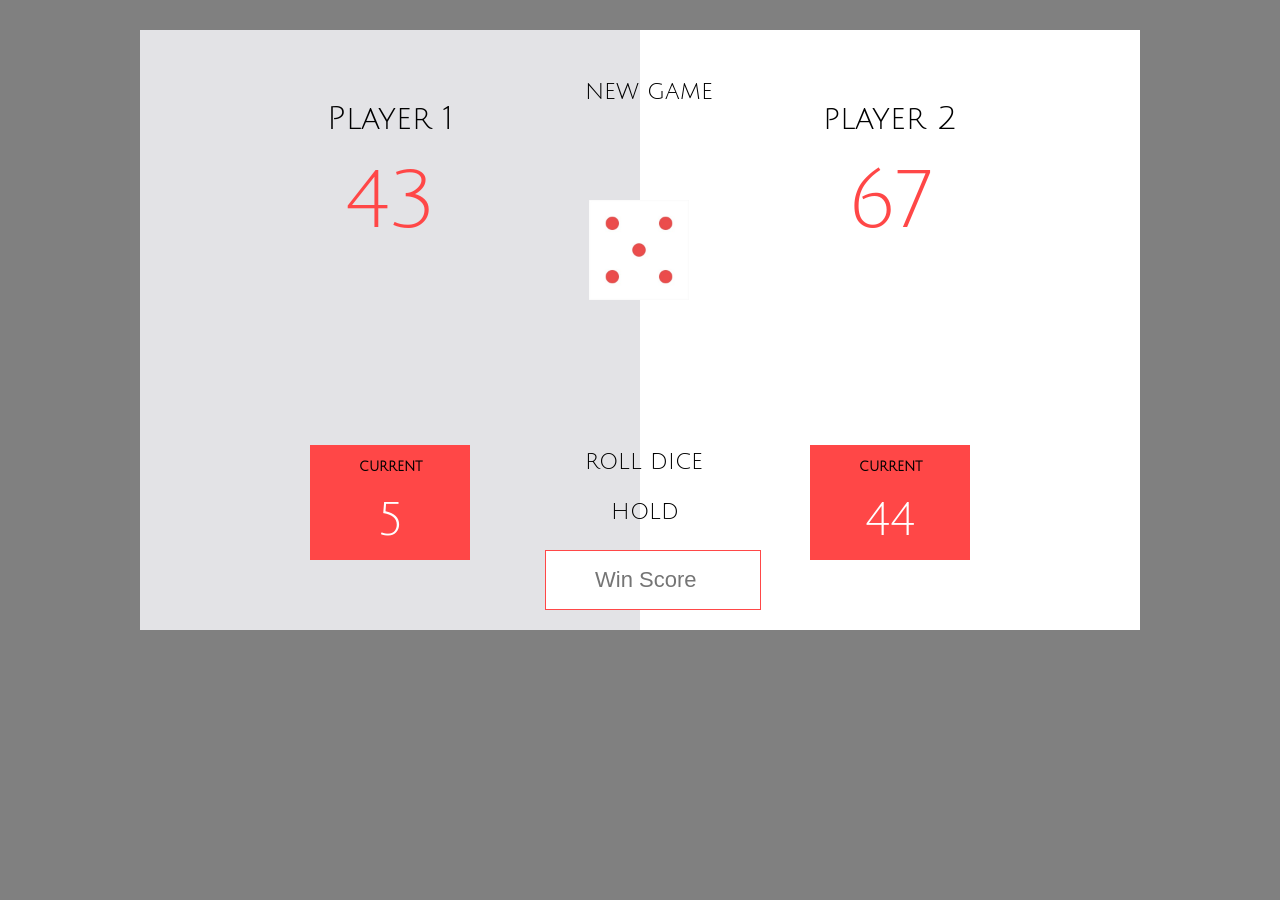
==== The dice game/dice.html @ 5263eb01 "Add files via upload" ====
<!DOCTYPE html>
<html lang="en">
<head>
    <meta charset="UTF-8">
    <meta name="viewport" content="width=device-width, initial-scale=1.0">
    <meta http-equiv="X-UA-Compatible" content="ie=edge">
    <link href="https://fonts.googleapis.com/css?family=Julius+Sans+One&display=swap" rel="stylesheet">
    <link type="text/css" rel="stylesheet" href="assets/css/dice.css">
    <title>Dice Game</title>
</head>
<body>
    <div class="main">
        <div id="p1" class="active">
            <div id="p1s" >
                <h1 class="phead">Player 1</h1>
                <h1 id="p1score"><span class="p1dis">43</span></h1>
            </div>
            <div id="p1total" >
                <h5>CURRENT</h5>
                <h1>5</h1>
            </div>
        </div>

        <div id="p2">
            <div id="p2s">
                <h1 class="phead">player 2</h1>
                <h1 id="p2score"><span class="p2dis">67</span></h1>
            </div>
            <div id="p2total">
                <h5>CURRENT</h5>
                <h1>44</h1>
            </div>
        </div>
        <div id="newgame">
            NEW GAME
        </div>
        <div >
            <img id="image1" src="imgs/dice5.png">
        </div>
        <div id="roll">
            ROLL DICE
        </div>
        <div id="hold">
            HOLD
        </div>
        <div >
            <input  id="final" type="number" placeholder="Win Score">
        </div>
    </div>



    <script src="assets/js/dice.js" type="text/javascript"></script>
</body>
</html>
---- The dice game/assets/css/dice.css ----
body {
    font-family: 'Julius Sans One', sans-serif;
    background-color: gray;
    -webkit-user-select: none;
}

.main {
    height: 600px;
    width: 1000px;
    background-color: white;
    margin: 30px auto;
}

#p1 , #p2 {
    width: 50%;
    height: 100%;
    margin: 0;
    float: left;
}

.active {
    background-color: #E3E3E6;
}

#p1score , #p2score {
    font-size: 80px;
    font-weight: 100;
    margin-top: 20px;
    color: rgb(255, 71, 71) ;
}

#p1s , #p2s {
    text-align: center;
    padding-top: 50px;
}

#p1total , #p2total {
    width: 130px;
    height: 80px;
    margin: auto;
    margin-top: 200px;
    background-color: rgb(255, 71, 71);
    padding: 15px;
    padding-bottom: 20px;
}

.phead {
    font-weight: 100;
}

h5 {
    text-align: center;
    margin-top: 0;
}

#p1total h1 , #p2total h1 {
    color: white;
    font-size: 45px;
    font-weight: 100;
    text-align: center;
    margin-bottom: 0;
    margin-top: 10px;
}

#newgame , #roll , #hold , #final {
    position: absolute;
    text-align: center;
    font-weight: 100;
    font-size: 22px;
}

#newgame {
    left: 45.7%;
    top: 80px;
}

#roll {
    left: 45.7%;
    top: 450px;
}

#hold {
    left: 47.7%;
    top: 500px;
}

#final {
    left: 42.6%;
    top: 550px;
    padding: 1rem 2rem;
    border: solid rgb(255, 71, 71) 1px ;
    background-color: white;
    width: 150px;
    text-align: center;
}

#image1 {
    position: absolute;
    width: 100px;
    height: 100px;
    left: 46%;
    top: 200px;
}
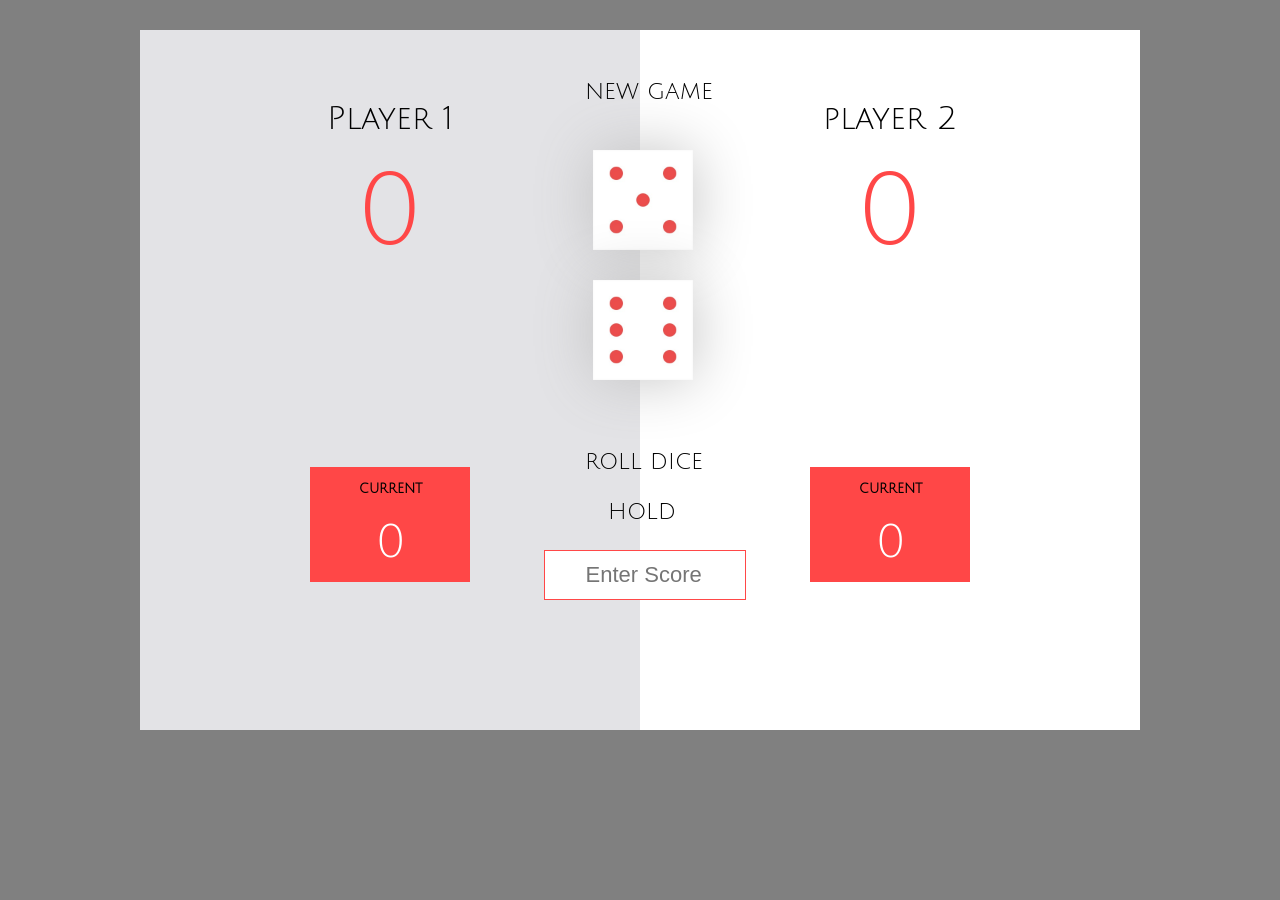
==== commit 5057085e: "Add files via upload" ====
--- a/The dice game/dice.html
+++ b/The dice game/dice.html
@@ -11,40 +11,49 @@
 <body>
     <div class="main">
         <div id="p1" class="active">
-            <div id="p1s" >
-                <h1 class="phead">Player 1</h1>
-                <h1 id="p1score"><span class="p1dis">43</span></h1>
+            <div id="p1score" >
+                <h1 class="phead1">Player 1</h1>
+                <h1 id="p1total">0</h1>
             </div>
-            <div id="p1total" >
+            <div id="p1current">
                 <h5>CURRENT</h5>
-                <h1>5</h1>
+                <h1>0</h1>
             </div>
         </div>
 
         <div id="p2">
-            <div id="p2s">
-                <h1 class="phead">player 2</h1>
-                <h1 id="p2score"><span class="p2dis">67</span></h1>
+            <div id="p2score">
+                <h1 class="phead2">player 2</h1>
+                <h1 id="p2total">0</h1>
             </div>
-            <div id="p2total">
+            <div id="p2current">
                 <h5>CURRENT</h5>
-                <h1>44</h1>
+                <h1>0</h1>
             </div>
         </div>
+        
         <div id="newgame">
             NEW GAME
         </div>
-        <div >
+
+        <div>
             <img id="image1" src="imgs/dice5.png">
         </div>
+
+        <div>    
+            <img id="image2" src="imgs/dice6.png">
+        </div>
+
         <div id="roll">
             ROLL DICE
         </div>
+
         <div id="hold">
             HOLD
         </div>
+
         <div >
-            <input  id="final" type="number" placeholder="Win Score">
+            <input  id="final" type="number" placeholder="  Enter Score">
         </div>
     </div>
 
--- a/The dice game/assets/css/dice.css
+++ b/The dice game/assets/css/dice.css
@@ -1,3 +1,4 @@
+  
 body {
     font-family: 'Julius Sans One', sans-serif;
     background-color: gray;
@@ -5,7 +6,7 @@
 }
 
 .main {
-    height: 600px;
+    height: 700px;
     width: 1000px;
     background-color: white;
     margin: 30px auto;
@@ -21,20 +22,17 @@
 .active {
     background-color: #E3E3E6;
 }
-
-#p1score , #p2score {
-    font-size: 80px;
+#p1total , #p2total {
+    font-size: 100px;
     font-weight: 100;
     margin-top: 20px;
     color: rgb(255, 71, 71) ;
 }
-
-#p1s , #p2s {
+#p1score , #p2score {
     text-align: center;
     padding-top: 50px;
 }
-
-#p1total , #p2total {
+#p1current , #p2current {
     width: 130px;
     height: 80px;
     margin: auto;
@@ -43,17 +41,14 @@
     padding: 15px;
     padding-bottom: 20px;
 }
-
-.phead {
+.phead1 , .phead2 {
     font-weight: 100;
 }
-
 h5 {
     text-align: center;
     margin-top: 0;
 }
-
-#p1total h1 , #p2total h1 {
+#p1current h1 , #p2current h1 {
     color: white;
     font-size: 45px;
     font-weight: 100;
@@ -61,43 +56,52 @@
     margin-bottom: 0;
     margin-top: 10px;
 }
-
 #newgame , #roll , #hold , #final {
     position: absolute;
     text-align: center;
     font-weight: 100;
     font-size: 22px;
 }
-
 #newgame {
     left: 45.7%;
     top: 80px;
 }
-
 #roll {
     left: 45.7%;
     top: 450px;
 }
-
 #hold {
-    left: 47.7%;
+    left: 47.5%;
     top: 500px;
 }
-
 #final {
-    left: 42.6%;
+    left: 42.5%;
+    text-align: center;
     top: 550px;
-    padding: 1rem 2rem;
+    padding: 0.7rem 0;
     border: solid rgb(255, 71, 71) 1px ;
     background-color: white;
-    width: 150px;
+    width: 200px;
     text-align: center;
 }
-
 #image1 {
     position: absolute;
     width: 100px;
     height: 100px;
-    left: 46%;
-    top: 200px;
+    left: 46.3%;
+    top: 150px;
+    box-shadow: 0px 0px 60px rgb(195, 195, 195);
+}
+#image2 {
+    position: absolute;
+    width: 100px;
+    height: 100px;
+    left: 46.3%;
+    top: 280px;
+    box-shadow: 0px 0px 60px rgb(195, 195, 195);
+}
+
+.winner {
+    font-size: 45px;
+    font-weight: bold;
 }
